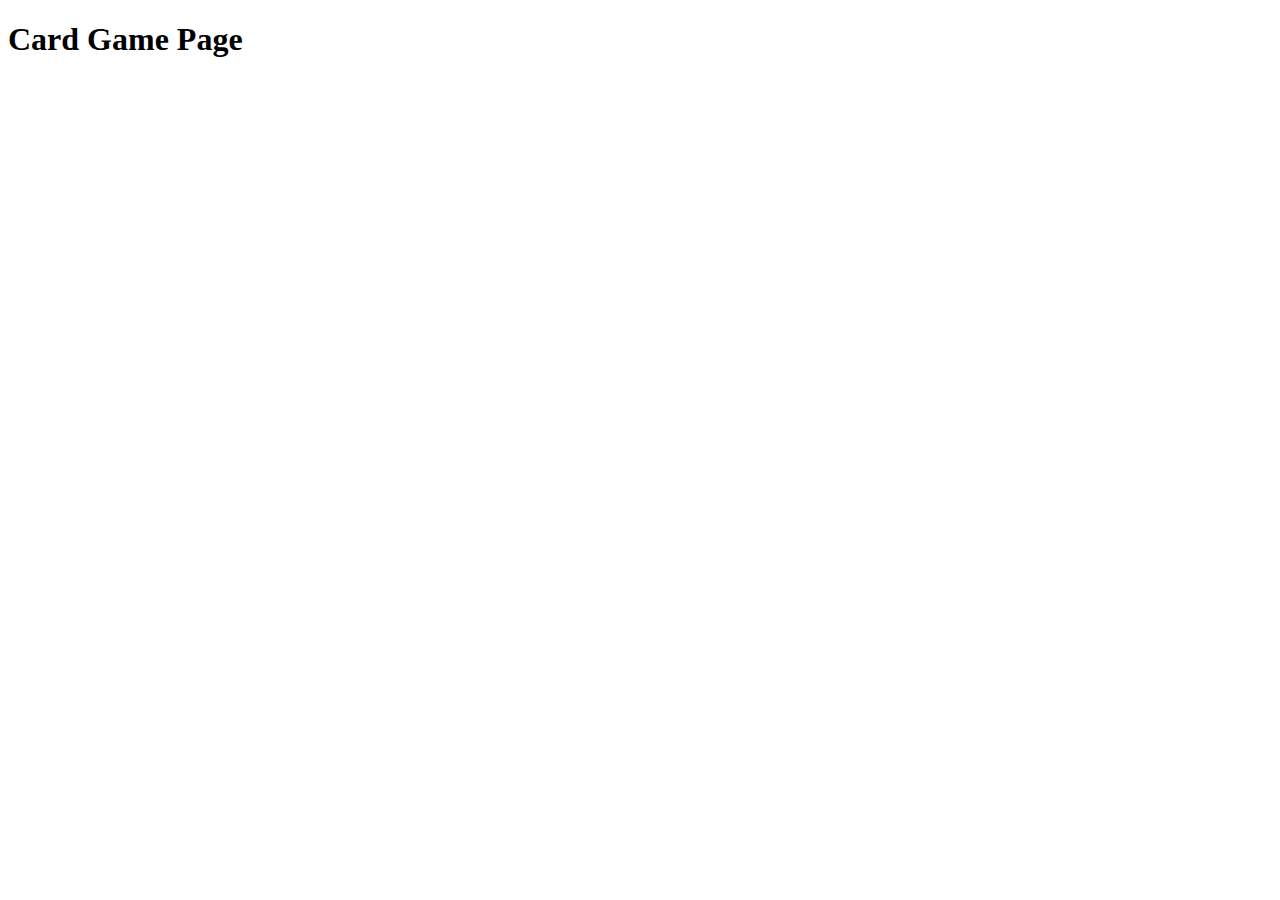
==== marvel-flip-cards-game/cardPage/cardPagev1.html @ 69e18605 "first page logic completed" ====
<!doctype html>
<html>
    <head>
        <link href="firstPageV1.css" rel="stylesheet">


        <title>Marval Flip Cards</title>
    </head>

    <body>
        <h1>Card Game Page</h1>


        </div>

            
    </body>

</html>
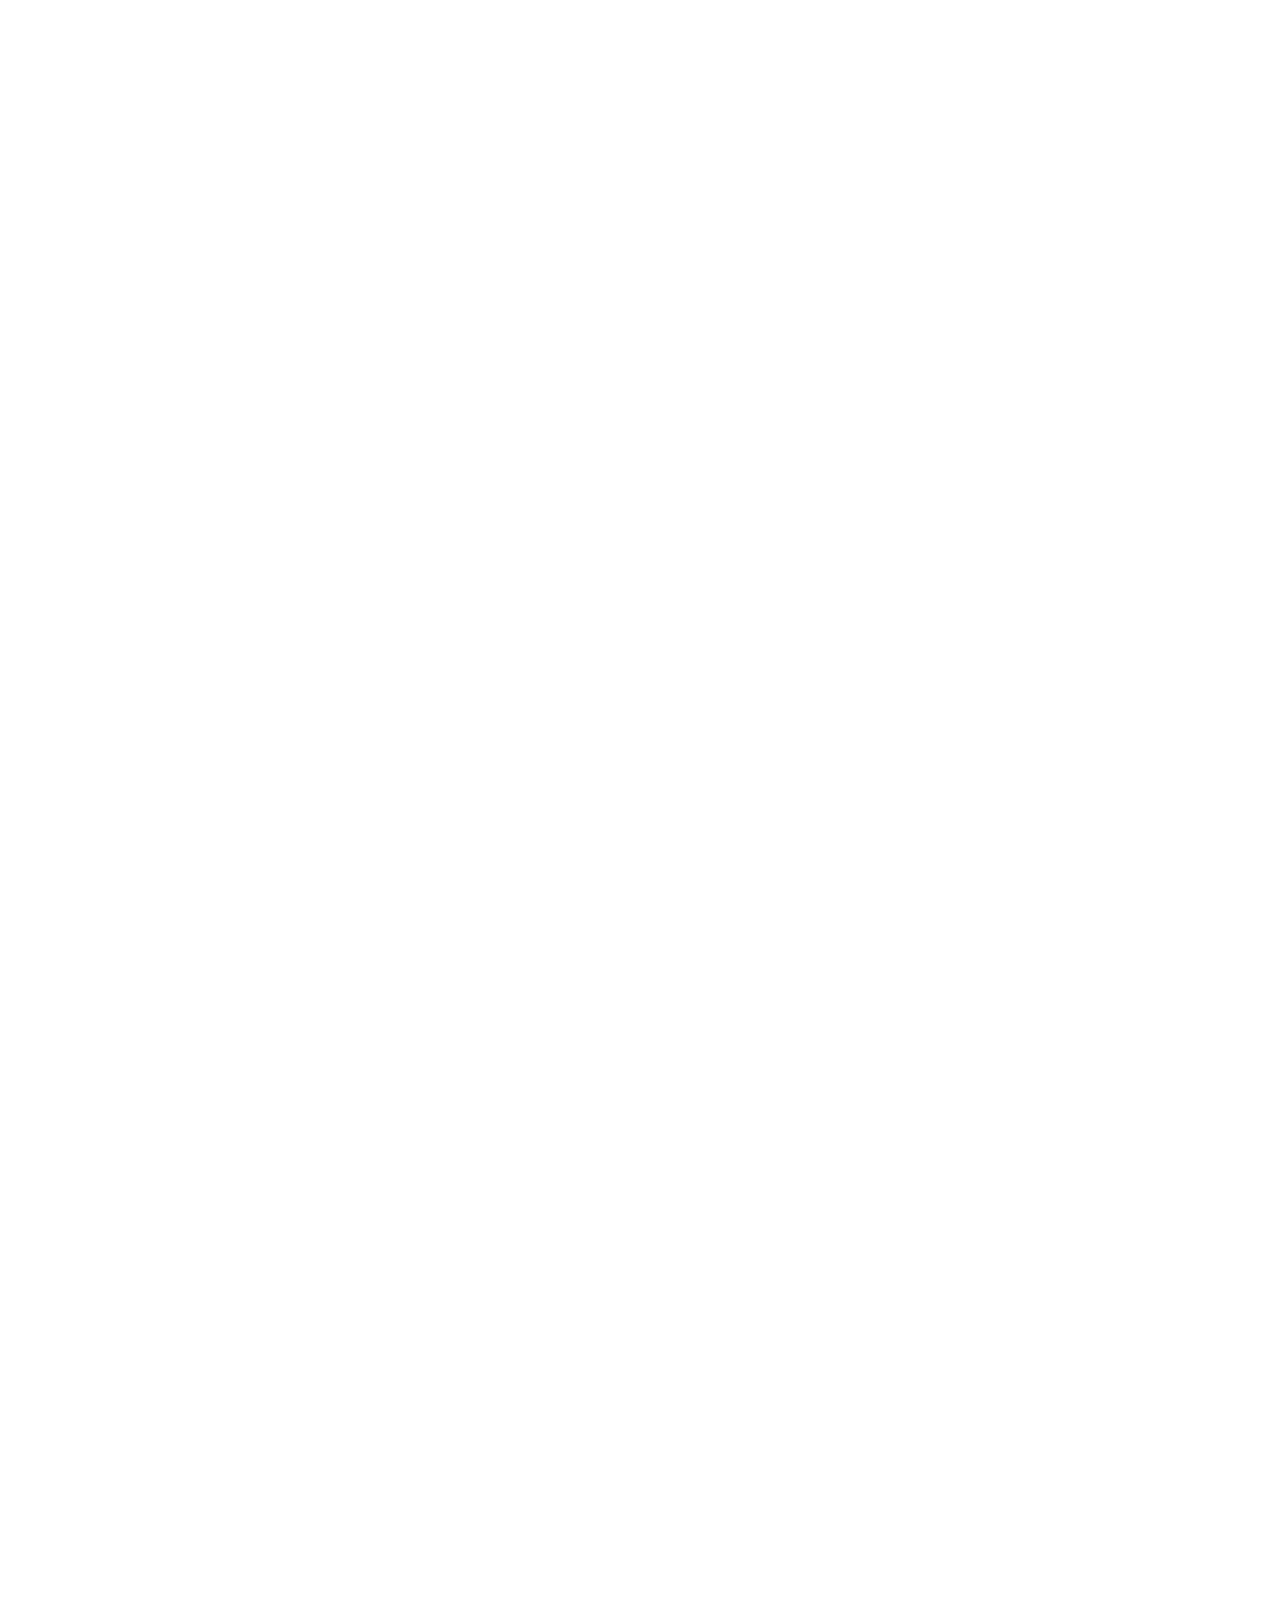
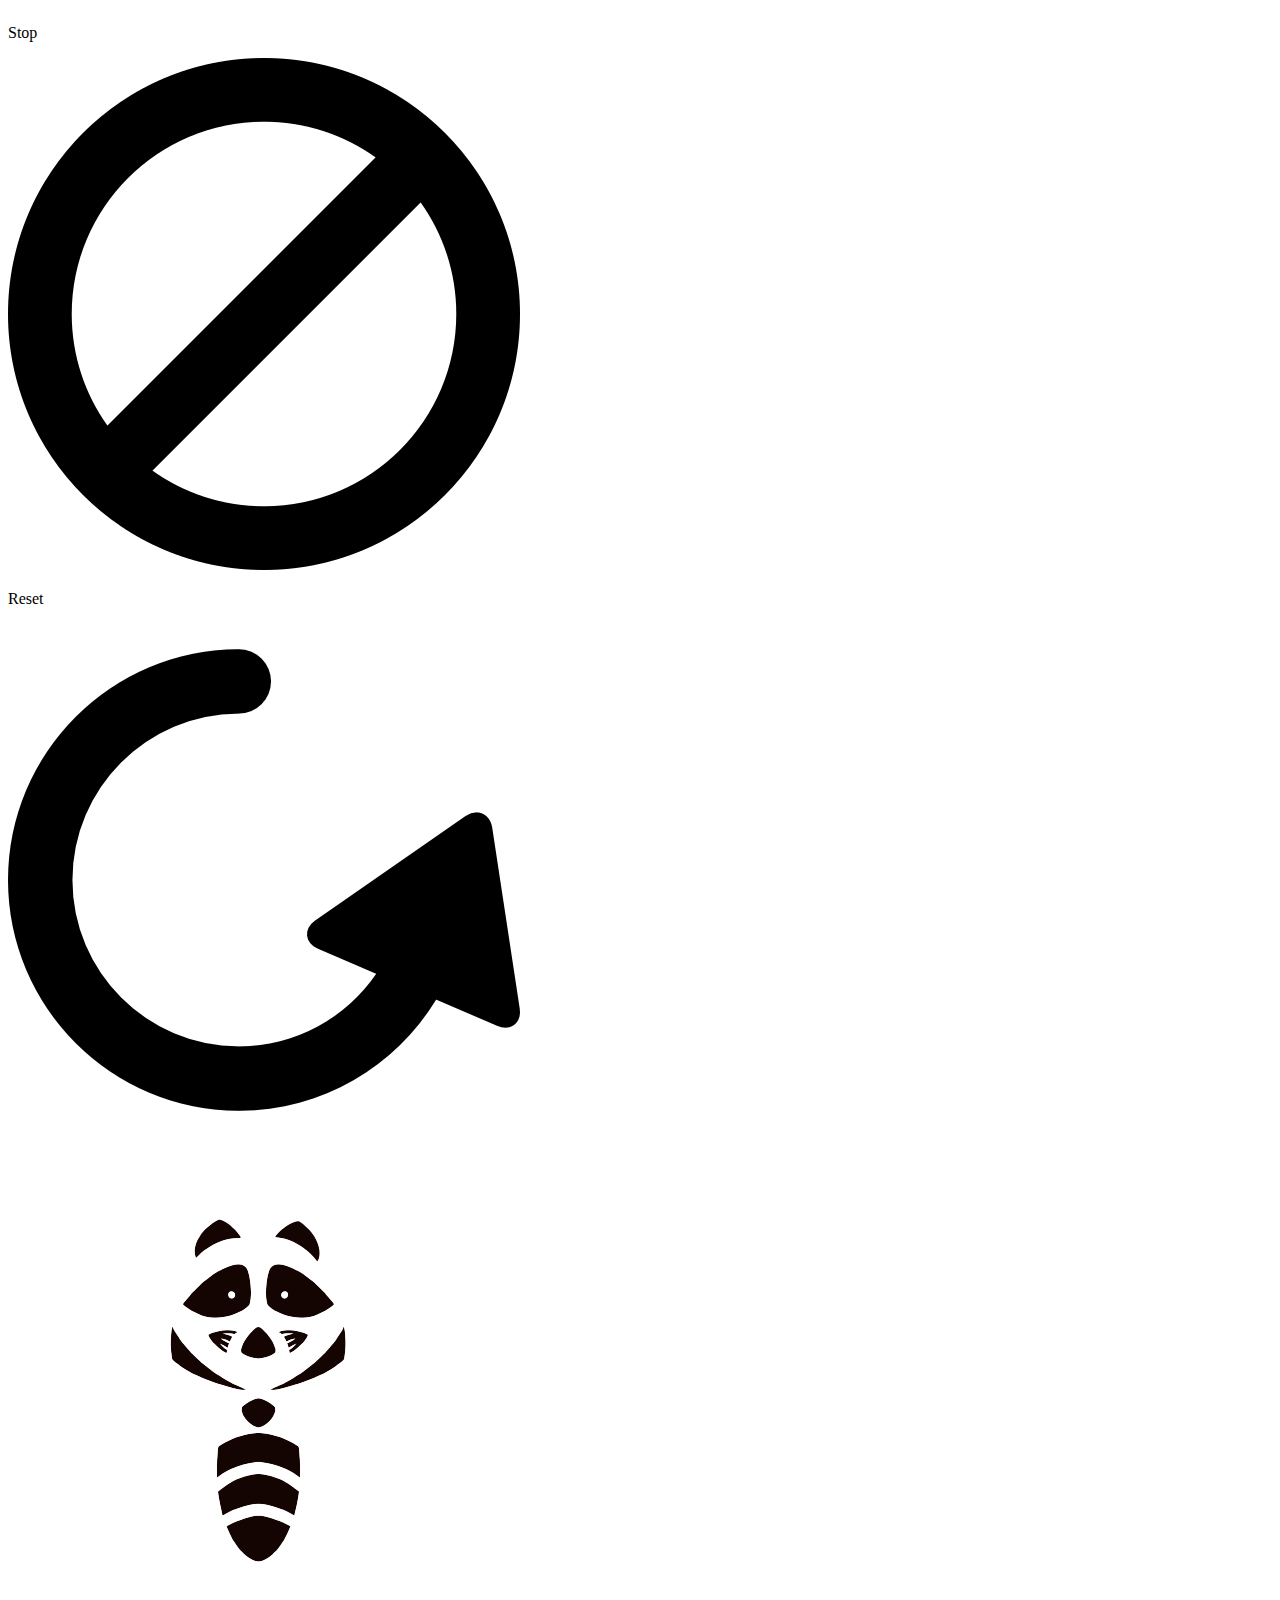
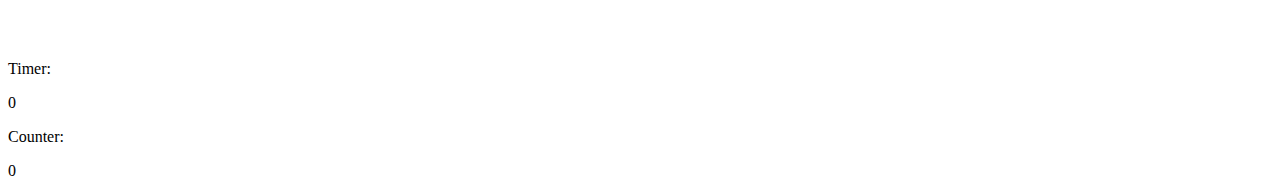
==== commit 0deb0a0b: "done cardpage layout" ====
--- a/marvel-flip-cards-game/cardPage/cardPagev1.html
+++ b/marvel-flip-cards-game/cardPage/cardPagev1.html
@@ -1,19 +1,51 @@
 <!doctype html>
 <html>
     <head>
-        <link href="firstPageV1.css" rel="stylesheet">
+        <link href="cardPageV1.css" rel="stylesheet">
 
 
         <title>Marval Flip Cards</title>
     </head>
 
     <body>
-        <h1>Card Game Page</h1>
+        <div id="card-area">
+            <div id="actual-card-space">
 
+            </div>
+            <div id="non-card-space">
+
+            </div>
+        </div>
+
+        <div id="game-information">
+            <div id="stop-reset">
+                <div id="stop" class="stop-reset-container">
+                    <p class="stop-counter-word">Stop</p>
+                    <img class="stop-reset-image" src="../assets/stop.png" alt="stop">
+                </div>
+                <div id="reset" class="stop-reset-container with-top-padding">
+                    <p>Reset</p>
+                    <img class="stop-reset-image" src="../assets/reset.png" alt="reset">
+                </div>
+            </div>
+
+            
+            <div id="timer-counter-container">
+                <img id="raccoon-logo" src="../assets/simon_logo-removebg-preview.png" alt="marvel-logo" >
+                <div id="timer" class="timer-counter">
+                    <p>Timer:</p>
+                    <p>0</p>
+                </div>
+                <div id="counter" class="timer-counter with-top-padding">
+                    <p class="stop-counter-word">Counter:</p>
+                    <p>0</p>
+                </div>
+            </div>
 
         </div>
 
-            
+        <script src="cardPageV1.js"></script>
+
     </body>
 
 </html>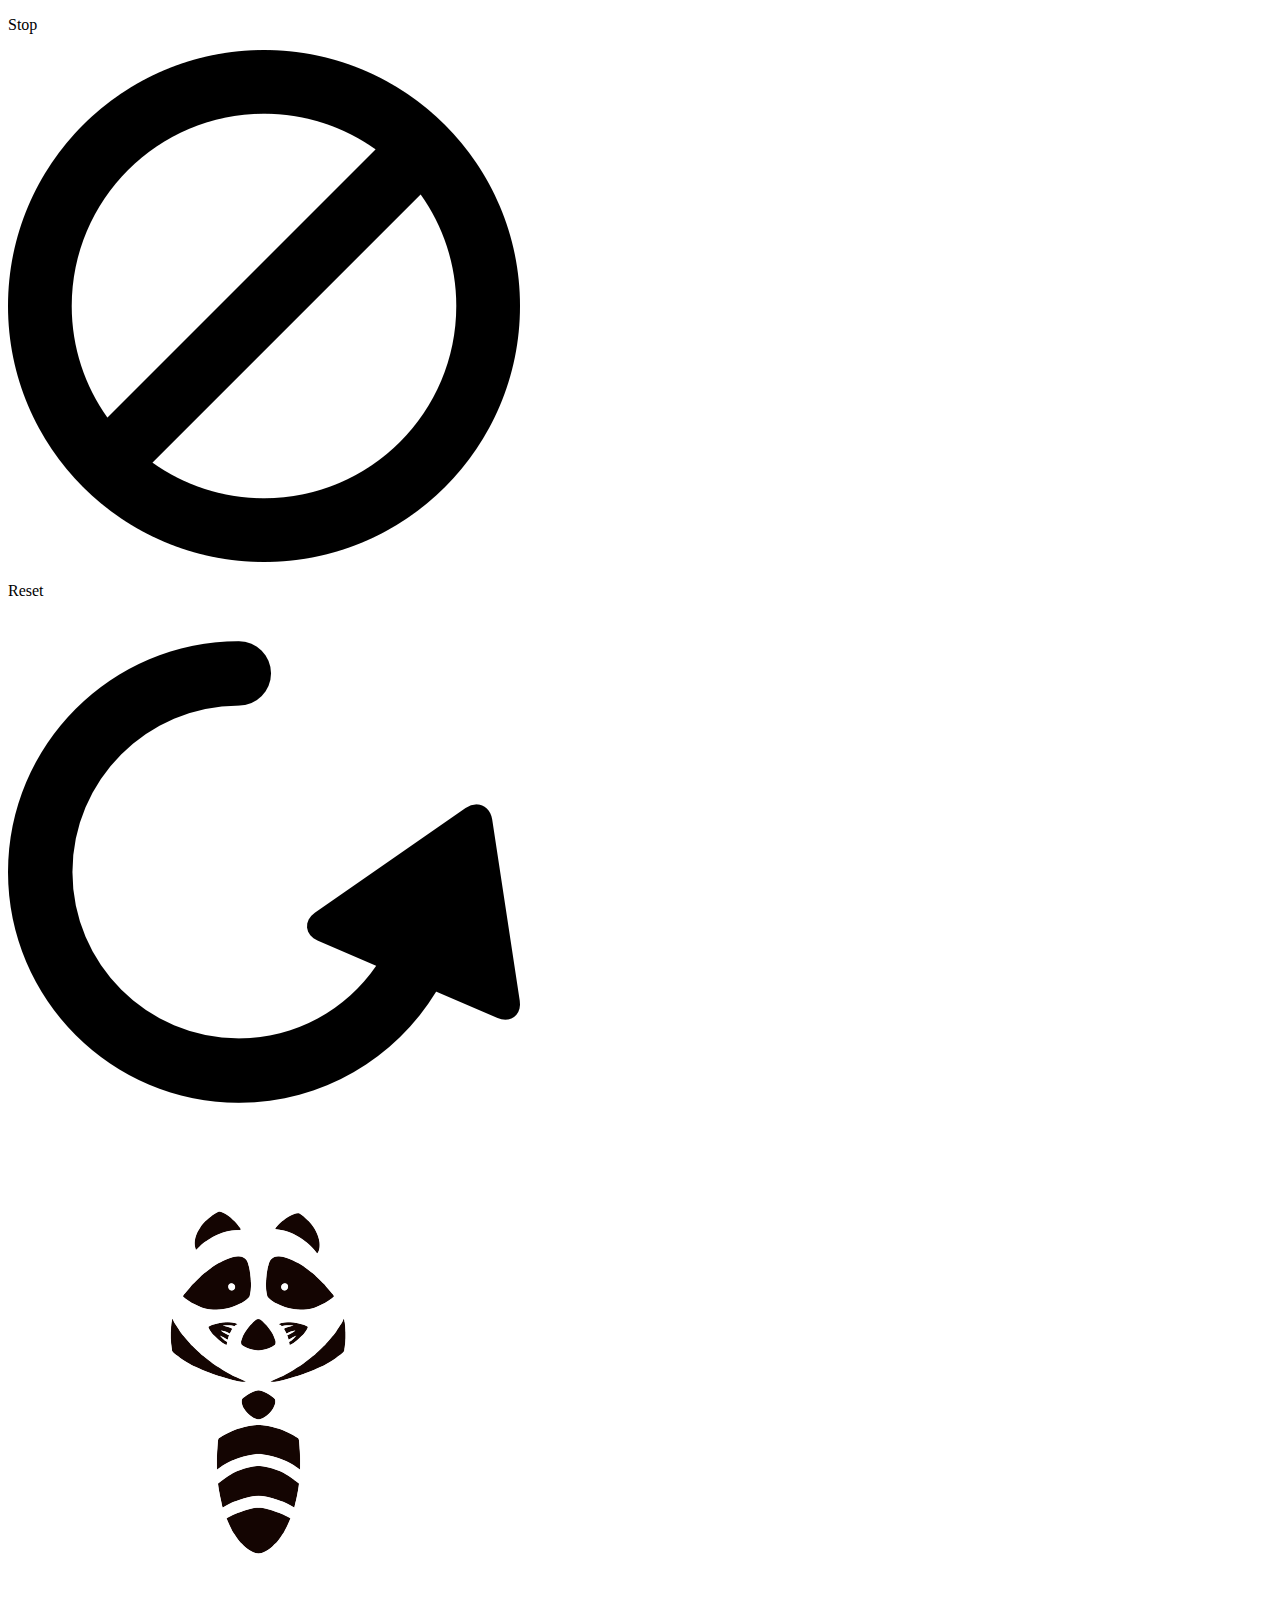
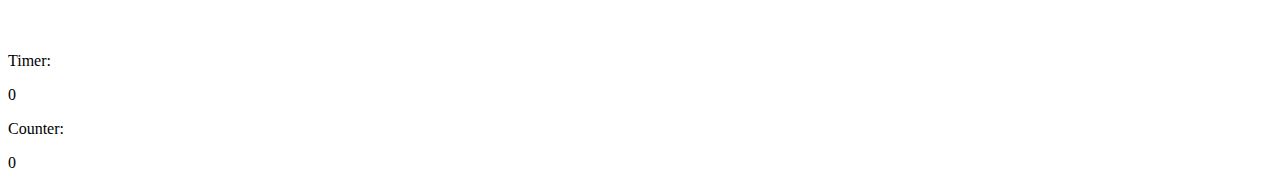
==== commit 6c18ee43: "basic game logic completed" ====
--- a/marvel-flip-cards-game/cardPage/cardPagev1.html
+++ b/marvel-flip-cards-game/cardPage/cardPagev1.html
@@ -10,7 +10,6 @@
     <body>
         <div id="card-area">
             <div id="actual-card-space">
-
             </div>
             <div id="non-card-space">
 
@@ -34,14 +33,13 @@
                 <img id="raccoon-logo" src="../assets/simon_logo-removebg-preview.png" alt="marvel-logo" >
                 <div id="timer" class="timer-counter">
                     <p>Timer:</p>
-                    <p>0</p>
+                    <p id='timer-counter'>0</p>
                 </div>
                 <div id="counter" class="timer-counter with-top-padding">
                     <p class="stop-counter-word">Counter:</p>
-                    <p>0</p>
+                    <p id="click-counter">0</p>
                 </div>
             </div>
-
         </div>
 
         <script src="cardPageV1.js"></script>
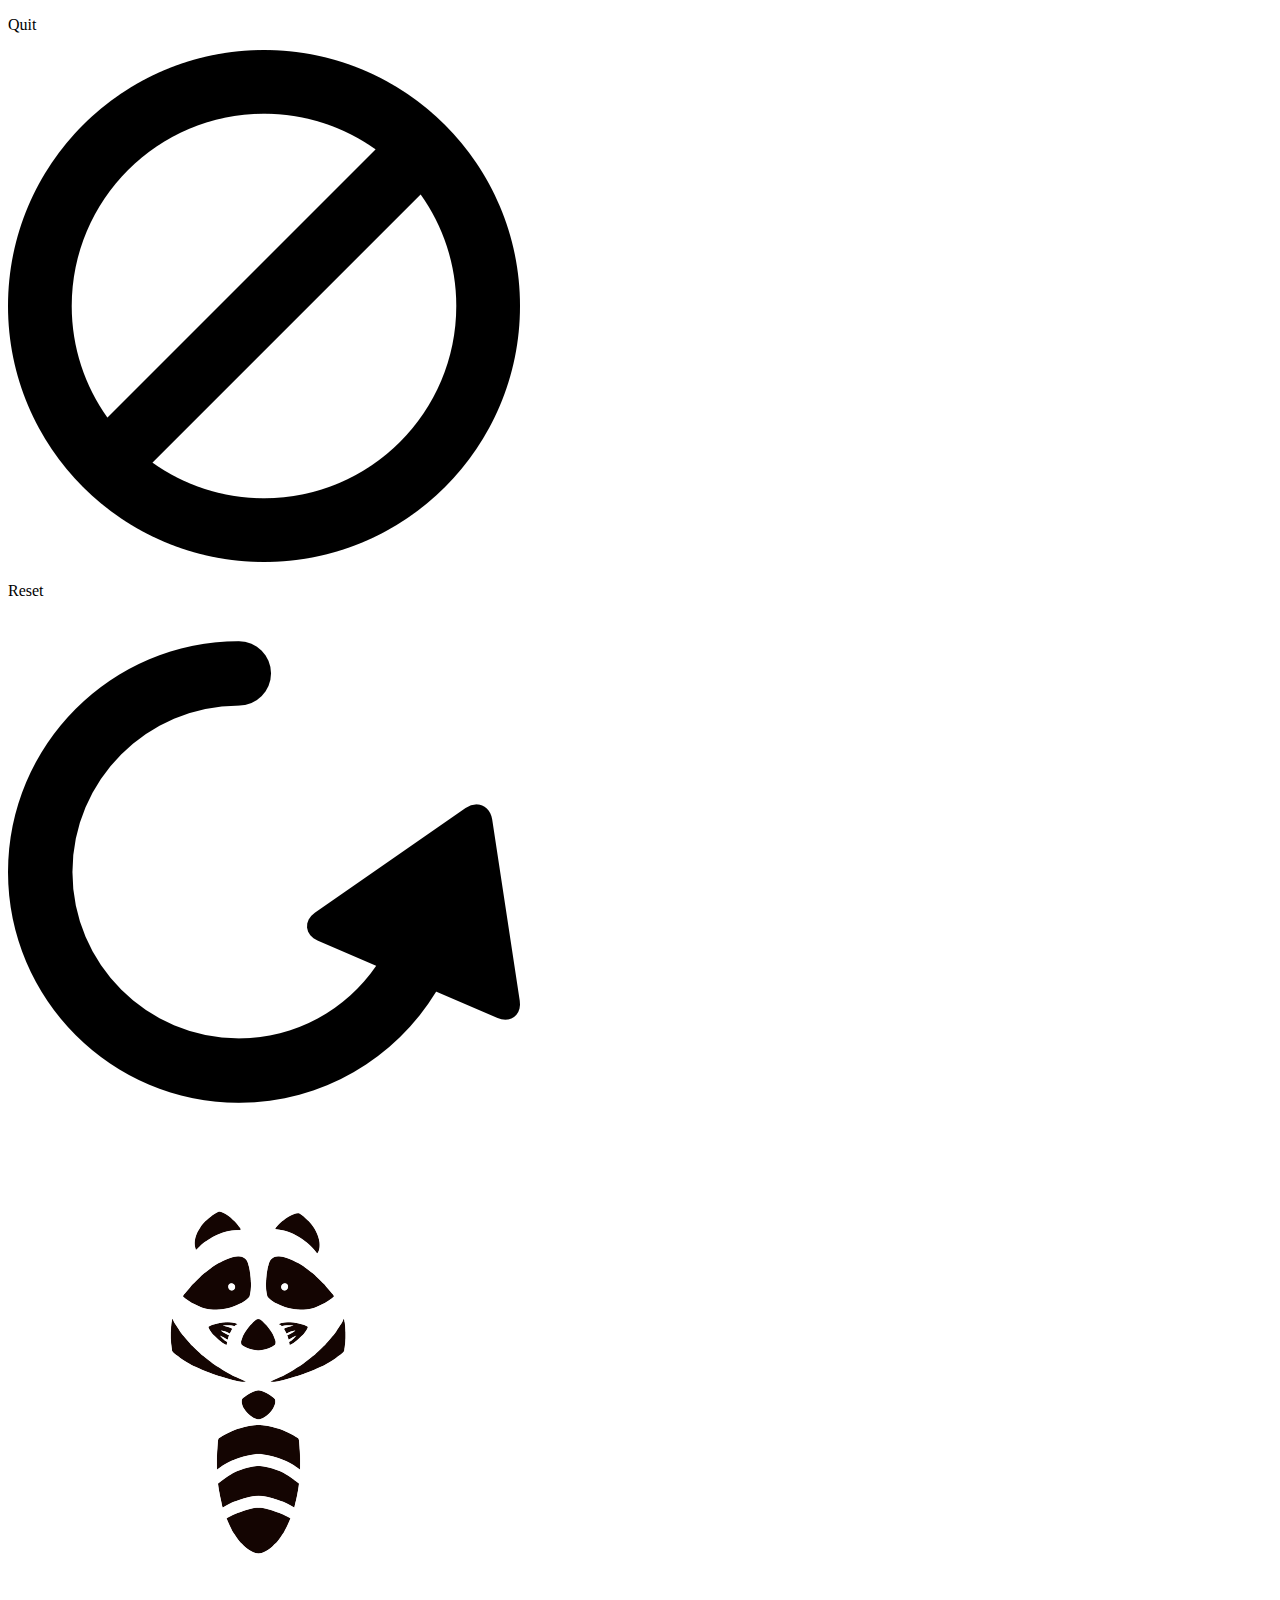
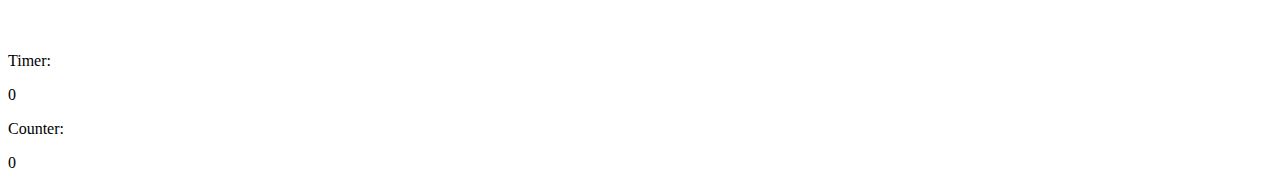
==== commit b0045197: "quit and reset button on game page function added" ====
--- a/marvel-flip-cards-game/cardPage/cardPagev1.html
+++ b/marvel-flip-cards-game/cardPage/cardPagev1.html
@@ -19,7 +19,7 @@
         <div id="game-information">
             <div id="stop-reset">
                 <div id="stop" class="stop-reset-container">
-                    <p class="stop-counter-word">Stop</p>
+                    <p class="stop-counter-word">Quit</p>
                     <img class="stop-reset-image" src="../assets/stop.png" alt="stop">
                 </div>
                 <div id="reset" class="stop-reset-container with-top-padding">
